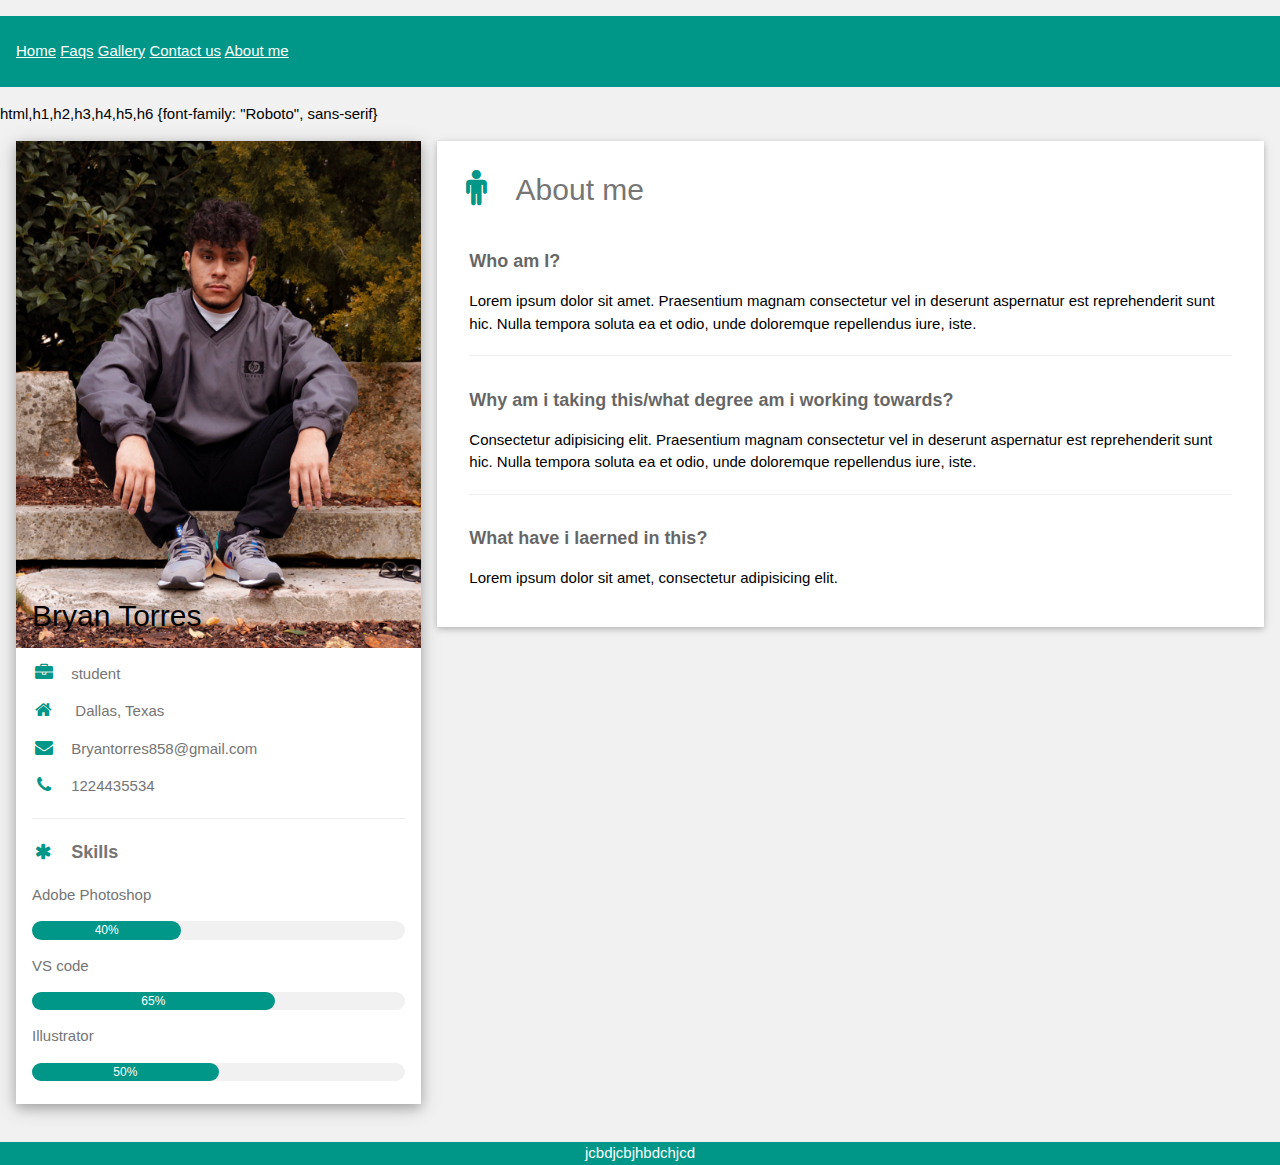
==== about-me.html @ e67cff4f "update" ====
<!DOCTYPE html>
<html>
<head>
<title>W3.CSS Template</title>
<meta charset="UTF-8">
<meta name="viewport" content="width=device-width, initial-scale=1">
<link rel="stylesheet" href="https://www.w3schools.com/w3css/4/w3.css">
<link rel='stylesheet' href='https://fonts.googleapis.com/css?family=Roboto'>
<link rel="stylesheet" href="https://cdnjs.cloudflare.com/ajax/libs/font-awesome/4.7.0/css/font-awesome.min.css">
</head>
<header class="w3-container w3-teal w3-panel w3-padding-24"> 
<nav class="topnav">
    <a class="active" href="index.html">Home</a>
    <a href="faq.html">Faqs</a>
    <a href="gallery.html">Gallery</a>
    <a href="contact-us.html">Contact us</a>
    <a href="about-me.html">About me</a>
 </nav>
</header>
<div>
html,h1,h2,h3,h4,h5,h6 {font-family: "Roboto", sans-serif}
</div>

<body class="w3-light-grey">

<!-- Page Container -->
<div class="w3-content w3-margin-top" style="max-width:1400px;">

  <!-- The Grid -->
  <div class="w3-row-padding">
  
    <!-- Left Column -->
    <div class="w3-third">
    
      <div class="w3-white w3-text-grey w3-card-4">
        <div class="w3-display-container">
          <img src="images/me.JPG" style="width:100%" alt="Avatar">
          <div class="w3-display-bottomleft w3-container w3-text-black">
            <h2>Bryan Torres</h2>
          </div>
        </div>
        <div class="w3-container">
          <p><i class="fa fa-briefcase fa-fw w3-margin-right w3-large w3-text-teal"></i>student</p>
          <p><i class="fa fa-home fa-fw w3-margin-right w3-large w3-text-teal"></i> Dallas, Texas</p>
          <p><i class="fa fa-envelope fa-fw w3-margin-right w3-large w3-text-teal"></i>Bryantorres858@gmail.com</p>
          <p><i class="fa fa-phone fa-fw w3-margin-right w3-large w3-text-teal"></i>1224435534</p>
          <hr>

          <p class="w3-large"><b><i class="fa fa-asterisk fa-fw w3-margin-right w3-text-teal"></i>Skills</b></p>
          <p>Adobe Photoshop</p>
          <div class="w3-light-grey w3-round-xlarge w3-small">
            <div class="w3-container w3-center w3-round-xlarge w3-teal" style="width:40%">40%</div>
          </div>
          <p>VS code</p>
          <div class="w3-light-grey w3-round-xlarge w3-small">
            <div class="w3-container w3-center w3-round-xlarge w3-teal" style="width:65%">
              <div class="w3-center w3-text-white">65%</div>
            </div>
          </div>
          <p>Illustrator</p>
          <div class="w3-light-grey w3-round-xlarge w3-small">
            <div class="w3-container w3-center w3-round-xlarge w3-teal" style="width: 50%">50%</div>
          </div>
          <br>

          
        </div>
      </div><br>

    <!-- End Left Column -->
    </div>

    <!-- Right Column -->
    <div class="w3-twothird">
    
      <div class="w3-container w3-card w3-white w3-margin-bottom">
        <h2 class="w3-text-grey w3-padding-16"><i class="fa fa-male fa-fw w3-margin-right w3-xxlarge w3-text-teal"></i>About me</h2>
        <div class="w3-container">
          <h5 class="w3-opacity"><b>Who am I?</b></h5>
          <p>Lorem ipsum dolor sit amet. Praesentium magnam consectetur vel in deserunt aspernatur est reprehenderit sunt hic. Nulla tempora soluta ea et odio, unde doloremque repellendus iure, iste.</p>
          <hr>
        </div>
        <div class="w3-container">
          <h5 class="w3-opacity"><b>Why am i taking this/what degree am i working towards?</b></h5>
          <p>Consectetur adipisicing elit. Praesentium magnam consectetur vel in deserunt aspernatur est reprehenderit sunt hic. Nulla tempora soluta ea et odio, unde doloremque repellendus iure, iste.</p>
          <hr>
        </div>
        <div class="w3-container">
          <h5 class="w3-opacity"><b>What have i laerned in this?</b></h5>
          <p>Lorem ipsum dolor sit amet, consectetur adipisicing elit. </p><br>
        </div>
      </div>

    <!-- End Right Column -->
    </div>
    
  <!-- End Grid -->
  </div>
  
  <!-- End Page Container -->
</div>

<footer class="w3-container w3-teal w3-center w3-margin-top">jcbdjcbjhbdchjcd


</footer>

</body>
</html>
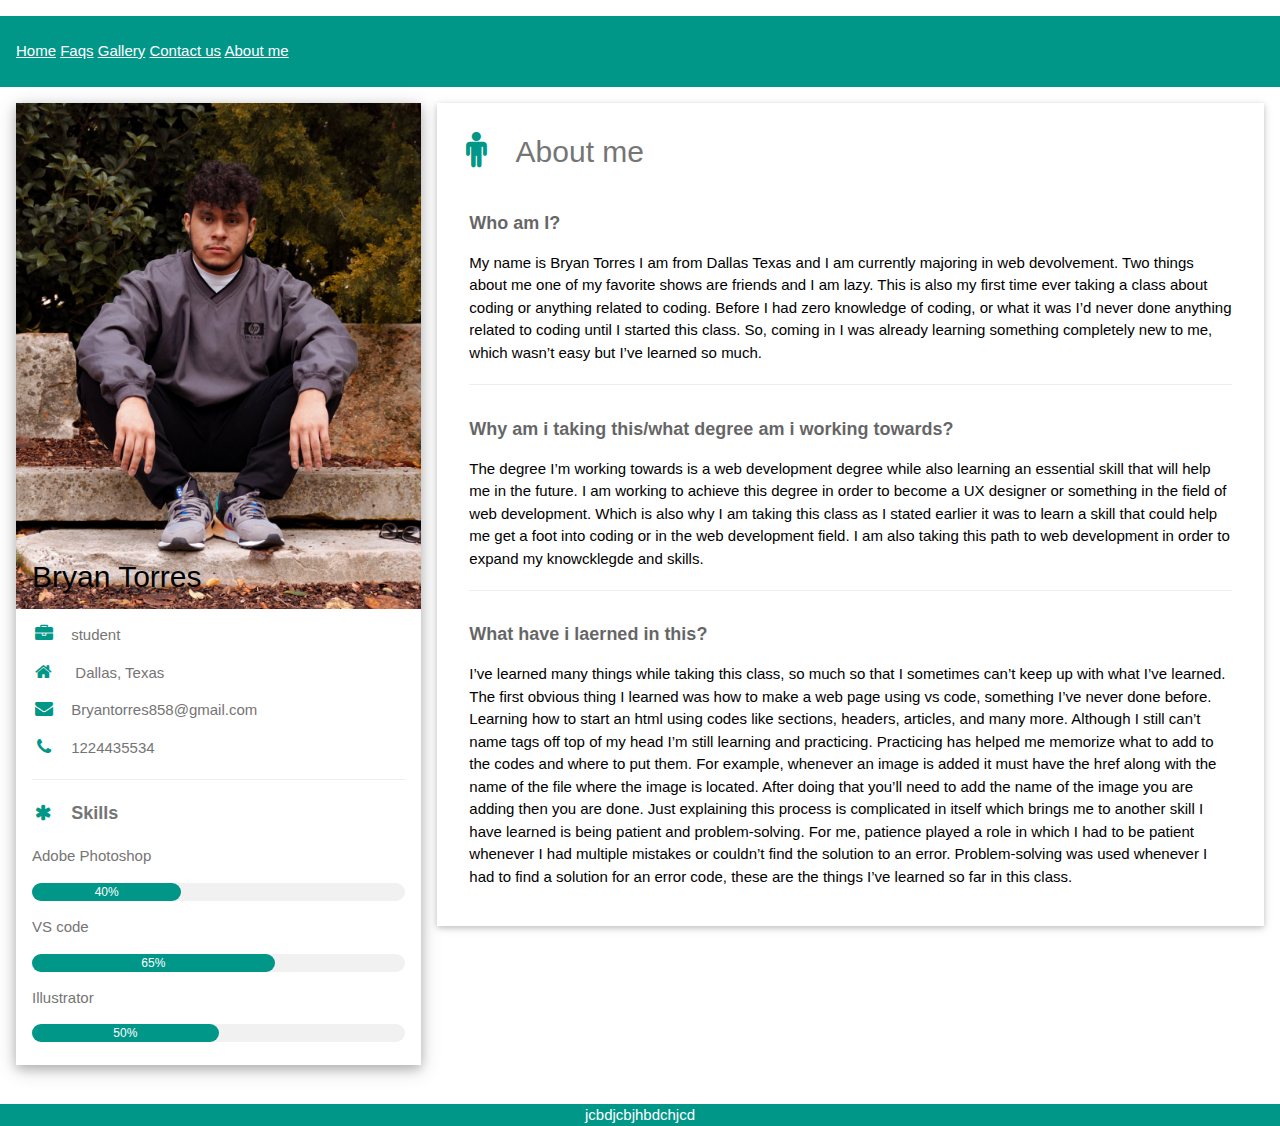
==== commit af2b6aaf: "upade" ====
--- a/about-me.html
+++ b/about-me.html
@@ -1,5 +1,6 @@
 <!DOCTYPE html>
-<html>
+<html lang="en">
+
 <head>
 <title>W3.CSS Template</title>
 <meta charset="UTF-8">
@@ -8,6 +9,7 @@
 <link rel='stylesheet' href='https://fonts.googleapis.com/css?family=Roboto'>
 <link rel="stylesheet" href="https://cdnjs.cloudflare.com/ajax/libs/font-awesome/4.7.0/css/font-awesome.min.css">
 </head>
+<body>
 <header class="w3-container w3-teal w3-panel w3-padding-24"> 
 <nav class="topnav">
     <a class="active" href="index.html">Home</a>
@@ -16,12 +18,7 @@
     <a href="contact-us.html">Contact us</a>
     <a href="about-me.html">About me</a>
  </nav>
-</header>
-<div>
-html,h1,h2,h3,h4,h5,h6 {font-family: "Roboto", sans-serif}
-</div>
-
-<body class="w3-light-grey">
+</header> 
 
 <!-- Page Container -->
 <div class="w3-content w3-margin-top" style="max-width:1400px;">
@@ -77,17 +74,23 @@
         <h2 class="w3-text-grey w3-padding-16"><i class="fa fa-male fa-fw w3-margin-right w3-xxlarge w3-text-teal"></i>About me</h2>
         <div class="w3-container">
           <h5 class="w3-opacity"><b>Who am I?</b></h5>
-          <p>Lorem ipsum dolor sit amet. Praesentium magnam consectetur vel in deserunt aspernatur est reprehenderit sunt hic. Nulla tempora soluta ea et odio, unde doloremque repellendus iure, iste.</p>
+          <p>My name is Bryan Torres I am from Dallas Texas and I am currently majoring in web devolvement.
+             Two things about me one of my favorite shows are friends and I am lazy. This is also my first time ever taking a class about coding or anything related to coding. Before I had zero knowledge of coding, or what it was I’d never done anything related to coding until I started this class. So, coming in I was already learning something completely new to me, which wasn’t easy but I’ve learned so much.</p>
           <hr>
         </div>
         <div class="w3-container">
           <h5 class="w3-opacity"><b>Why am i taking this/what degree am i working towards?</b></h5>
-          <p>Consectetur adipisicing elit. Praesentium magnam consectetur vel in deserunt aspernatur est reprehenderit sunt hic. Nulla tempora soluta ea et odio, unde doloremque repellendus iure, iste.</p>
+          <p> The degree I’m working towards is a web development degree while also learning an essential skill that will help me in the future. I am working to achieve this degree in order to become a UX designer or something in the field of web development. Which is also why I am taking this class as I stated earlier it was to learn a skill that could help me get a foot into coding or in the web development field.
+            I am also taking this path to web development in order to expand my knowcklegde and skills.</p>
           <hr>
         </div>
         <div class="w3-container">
           <h5 class="w3-opacity"><b>What have i laerned in this?</b></h5>
-          <p>Lorem ipsum dolor sit amet, consectetur adipisicing elit. </p><br>
+          <p> I’ve learned many things while taking this class, so much so that I sometimes can’t keep up with what I’ve learned. The first obvious thing I learned was how to make a web page using vs code, something I’ve never done before. Learning how to start an html using codes like sections, headers, articles, and many more. Although I still can’t name tags off top of my head I’m still learning and practicing.
+             Practicing has helped me memorize what to add to the codes and where to put them. For example, whenever an image is added it must have the href along with the name of the file where the image is located. After doing that you’ll need to add the name of the image you are adding then you are done. 
+            Just explaining this process is complicated in itself which brings me to another skill I have learned is being patient and problem-solving. For me, patience played a role in which I had to be patient whenever I had multiple mistakes or couldn’t find the solution to an error. Problem-solving was used whenever I had to find a solution for an error code, these are the things I’ve learned so far in this class.
+             </p>
+             <br>
         </div>
       </div>
 
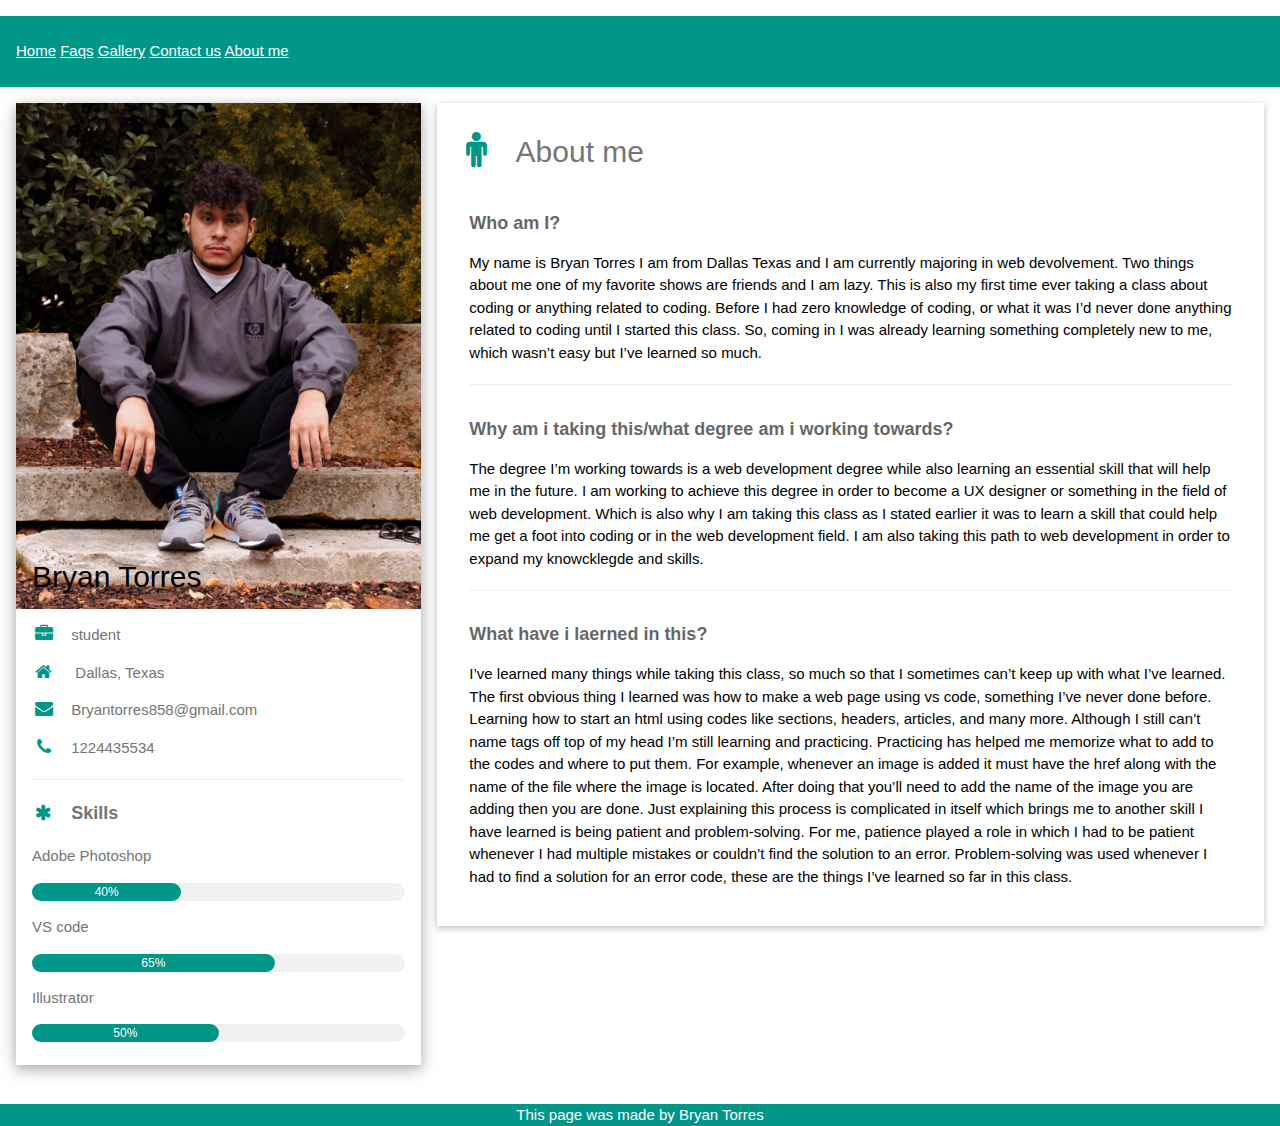
==== commit 9ec4991f: "update" ====
--- a/about-me.html
+++ b/about-me.html
@@ -2,7 +2,7 @@
 <html lang="en">
 
 <head>
-<title>W3.CSS Template</title>
+<title> About me </title>
 <meta charset="UTF-8">
 <meta name="viewport" content="width=device-width, initial-scale=1">
 <link rel="stylesheet" href="https://www.w3schools.com/w3css/4/w3.css">
@@ -103,7 +103,7 @@
   <!-- End Page Container -->
 </div>
 
-<footer class="w3-container w3-teal w3-center w3-margin-top">jcbdjcbjhbdchjcd
+<footer class="w3-container w3-teal w3-center w3-margin-top"> This page was made by Bryan Torres  
 
 
 </footer>
